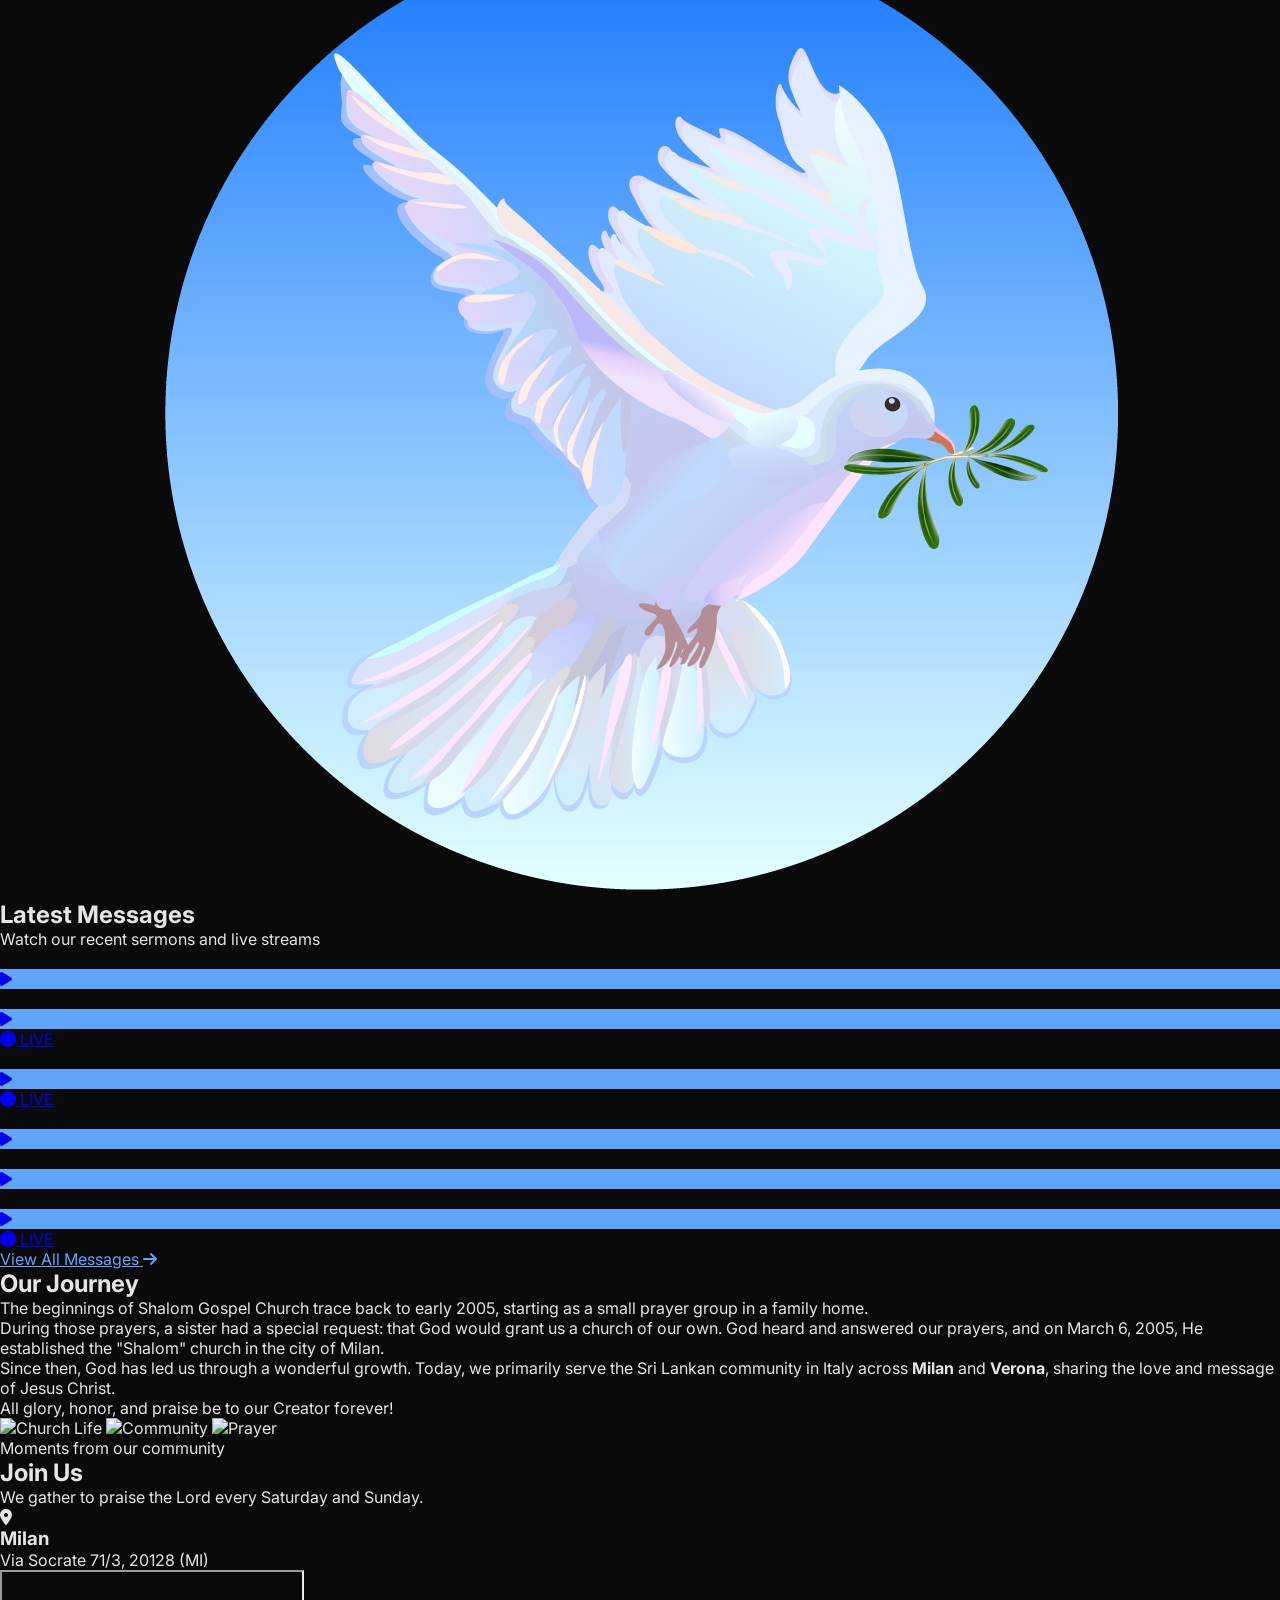
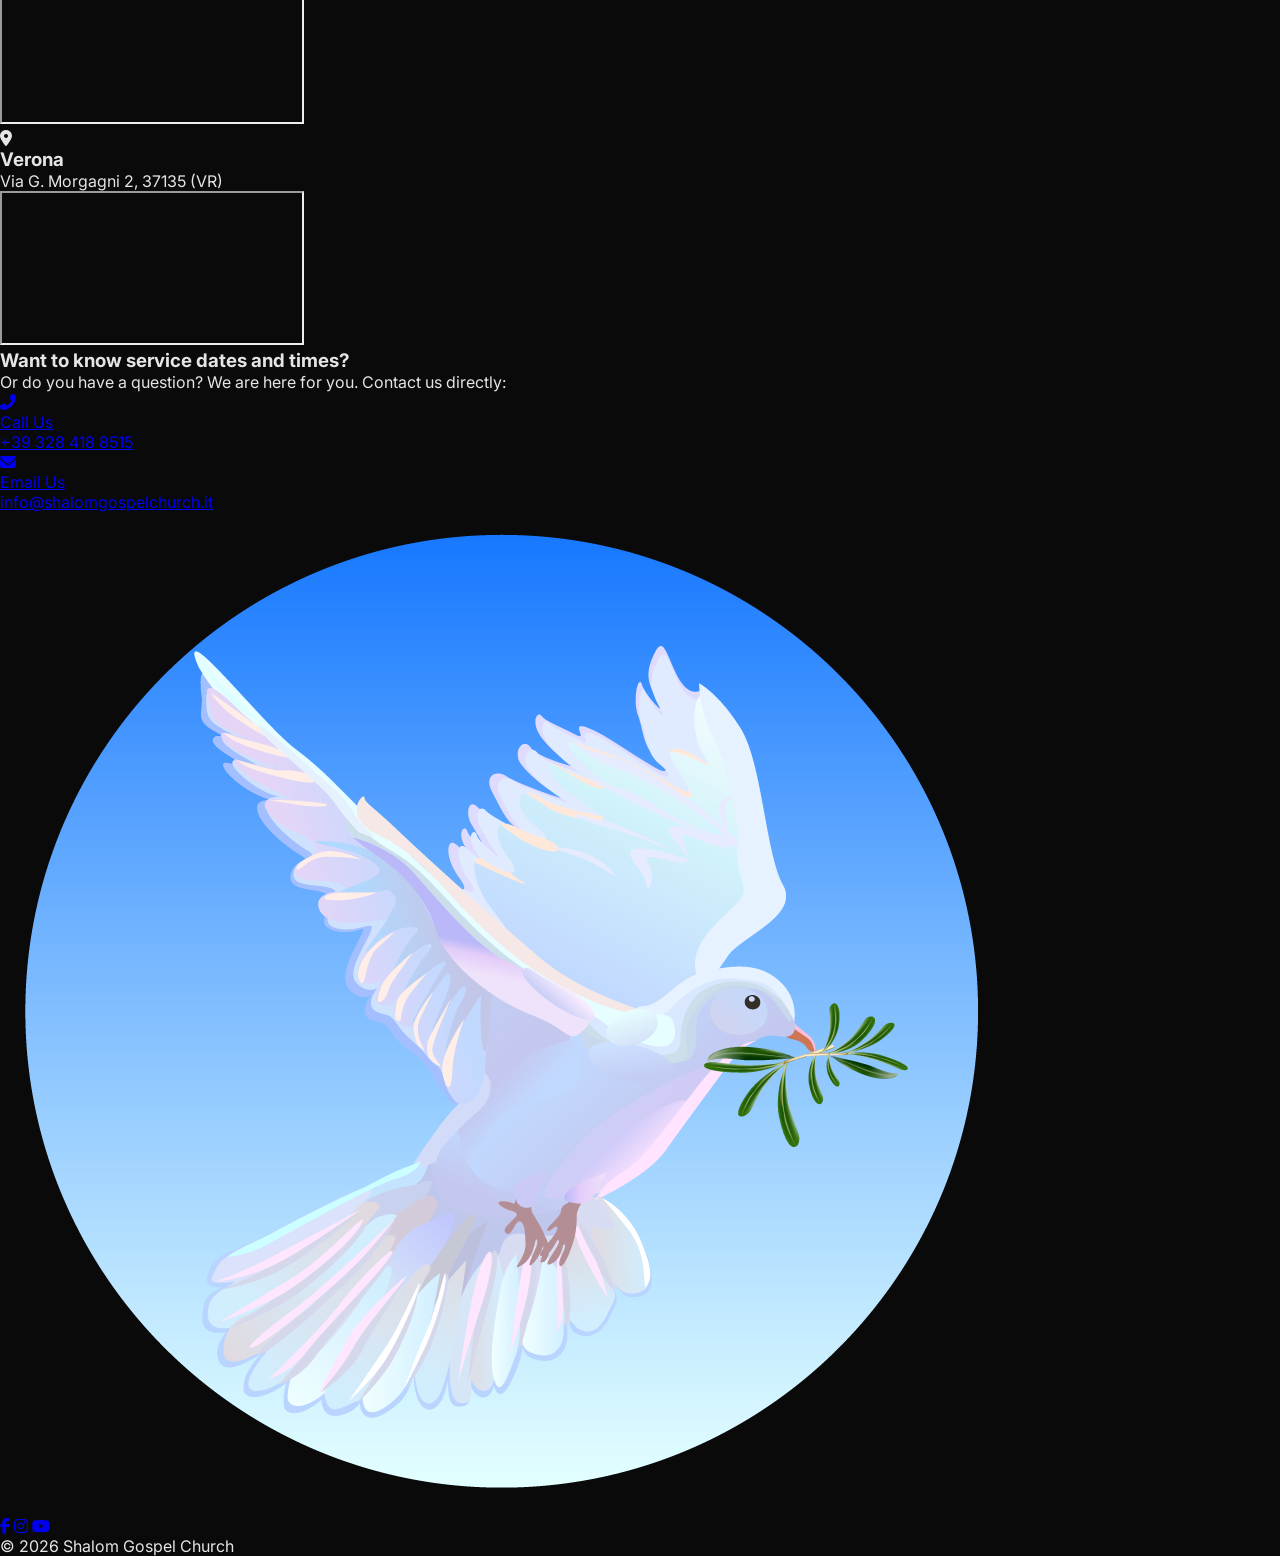
==== en/index.html @ 90278776 "Fine-tuning" ====
<!DOCTYPE html>
<html lang="en">
<head>
    <meta charset="UTF-8">
    <meta name="viewport" content="width=device-width, initial-scale=1.0">
    <title>Shalom Gospel Church - Christian Evangelical Church</title>
    <meta name="description" content="Shalom Gospel Church - Christian Evangelical Church serving the Sinhalese community in Italy. Join us for worship, fellowship, and spiritual growth.">

    <!-- Alternate Language Links -->
    <link rel="alternate" hreflang="it" href="https://shalomgospelchurch.it/" />
    <link rel="alternate" hreflang="en" href="https://shalomgospelchurch.it/en/" />
    <link rel="alternate" hreflang="si" href="https://shalomgospelchurch.it/si/" />
    <link rel="alternate" hreflang="x-default" href="https://shalomgospelchurch.it/" />

    <!-- Favicon -->
    <link rel="icon" type="image/png" href="../media/favicon/favicon-96x96.png">
    <link rel="shortcut icon" href="../media/favicon/favicon.ico">

    <!-- Apple Touch Icon (iOS - Add to Home Screen) -->
    <link rel="apple-touch-icon" href="../media/favicon/apple-touch-icon.png">
    <link rel="apple-touch-icon" sizes="180x180" href="../media/favicon/apple-touch-icon.png">

    <!-- Precomposed for older iOS -->
    <link rel="apple-touch-icon-precomposed" href="../media/favicon/apple-touch-icon.png">

    <link rel="stylesheet" href="https://cdn.jsdelivr.net/gh/lipis/flag-icons@7.2.3/css/flag-icons.min.css" />

    <!-- Apple Mobile Web App -->
    <meta name="apple-mobile-web-app-capable" content="yes">
    <meta name="apple-mobile-web-app-status-bar-style" content="black-translucent">
    <meta name="apple-mobile-web-app-title" content="SGC">

    <!-- Android Chrome -->
    <meta name="theme-color" content="#60a5fa">
    <meta name="mobile-web-app-capable" content="yes">

    <!-- PWA Manifest -->
    <link rel="manifest" href="../manifest.json">

    <!-- Tailwind CSS -->
    <script src="https://cdn.tailwindcss.com"></script>

    <!-- Google Fonts - Inter (similar to SF Pro) -->
    <link rel="preconnect" href="https://fonts.googleapis.com">
    <link rel="preconnect" href="https://fonts.gstatic.com" crossorigin>
    <link href="https://fonts.googleapis.com/css2?family=Inter:wght@300;400;500;600;700;800;900&display=swap" rel="stylesheet">

    <!-- Font Awesome -->
    <link rel="stylesheet" href="https://cdnjs.cloudflare.com/ajax/libs/font-awesome/6.5.1/css/all.min.css">

    <!-- Custom CSS -->
    <link rel="stylesheet" href="../css/style.css">
</head>
<body>

    <!-- Sticky Navbar (appears on scroll) -->
    <nav id="stickyNav" class="sticky-nav">
        <div class="container mx-auto px-6 py-4 flex justify-between items-center">
            <a href="/en/" class="flex items-center space-x-3">
                <img src="../media/logo.png" alt="Shalom Gospel Church" class="h-12 w-12">
                <span class="text-white font-semibold text-lg hidden sm:block">Shalom Gospel Church</span>
            </a>

            <!-- Language Selector -->
            <div class="flex items-center space-x-2">
                <a href="/" class="px-3 py-2 rounded-lg bg-blue-600 text-white font-semibold text-sm hover:bg-blue-700 transition-colors">
                    <span class="fi fi-it"></span>
                </a>
                <a href="/en/" class="px-3 py-2 rounded-lg bg-gray-800 text-white font-semibold text-sm hover:bg-gray-700 transition-colors">
                    <span class="fi fi-gb"></span>
                </a>
                <a href="/si/" class="px-3 py-2 rounded-lg bg-gray-800 text-white font-semibold text-sm hover:bg-gray-700 transition-colors">
                    <span class="fi fi-lk"></span>
                </a>
            </div>
        </div>
    </nav>

    <!-- Video Header Section -->
    <section class="video-header">
        <!-- Video Background -->
        <video autoplay muted loop playsinline id="heroVideo">
            <source src="../media/headerVideo.mp4" type="video/mp4">
            Your browser does not support the video tag.
        </video>

        <div class="video-overlay"></div>

        <div class="video-content">
            <div class="max-w-5xl mx-auto">
                <img src="../media/logo.png" alt="Shalom Gospel Church" class="h-24 w-24 md:h-32 md:w-32 mx-auto mb-8 animate-fadeInUp" id="heroLogo">

                <h1 class="text-4xl md:text-6xl lg:text-7xl font-bold text-white mb-6 animate-fadeInUp delay-1 tracking-tight">
                    Shalom Gospel Church
                </h1>

                <p class="text-xl md:text-2xl lg:text-3xl text-gray-200 mb-4 font-light italic animate-fadeInUp delay-2">
                    "And I tell you that you are Peter, and on this rock I will build my church, and the gates of Hades will not overcome it."
                </p>

                <p class="text-lg md:text-xl text-gray-300 animate-fadeInUp delay-3">
                    Matthew 16:18
                </p>
            </div>
        </div>
    </section>

    <!-- Latest Messages Section -->
    <section id="latest-message" class="py-20 md:py-32 bg-black">
        <div class="container mx-auto px-6 md:px-12 lg:px-24 max-w-7xl">
            <div class="text-center mb-16">
                <h2 class="text-4xl md:text-5xl lg:text-6xl font-bold text-white mb-6 tracking-tight">
                    Latest Messages
                </h2>
                <div class="w-24 h-1 bg-accent mx-auto"></div>
                <p class="text-lg md:text-xl text-gray-400 mt-6">
                    Watch our recent sermons and live streams
                </p>
            </div>

            <!-- Video Grid - Dynamically generated -->
            <div id="videoGrid" class="grid md:grid-cols-2 lg:grid-cols-3 gap-8 mb-12">
                <!-- Videos will be inserted here by JavaScript -->
            </div>

            <!-- View All Button -->
            <div class="text-center">
                <a href="https://www.youtube.com/@ShalomGospelChurch/streams" target="_blank" class="inline-flex items-center space-x-2 text-accent hover:text-blue-400 transition-colors font-semibold text-lg">
                    <span>View All Messages</span>
                    <i class="fas fa-arrow-right"></i>
                </a>
            </div>
        </div>
    </section>

    <!-- chi siamo -->
    <section id="about-us" class="py-20 bg-gray-900 border-t border-gray-800">
        <div class="container mx-auto px-6 md:px-12 lg:px-24 max-w-7xl">
            <div class="flex flex-col lg:flex-row items-center gap-12">

                <div class="lg:w-7/12 order-2 lg:order-1">
                    <h2 class="text-3xl md:text-4xl font-bold text-white mb-6 tracking-tight">
                        Our Journey
                    </h2>
                    <div class="w-20 h-1 bg-blue-500 mb-8"></div>

                    <div class="space-y-6 text-gray-300 text-lg leading-relaxed italic">
                        <p>
                            The beginnings of Shalom Gospel Church trace back to early 2005, starting as a small prayer group in a family home.
                        </p>
                        <p>
                            During those prayers, a sister had a special request: that God would grant us a church of our own. God heard and answered our prayers, and on March 6, 2005, He established the "Shalom" church in the city of Milan.
                        </p>
                        <p>
                            Since then, God has led us through a wonderful growth. Today, we primarily serve the Sri Lankan community in Italy across <strong>Milan</strong> and <strong>Verona</strong>, sharing the love and message of Jesus Christ.
                        </p>
                        <p class="font-semibold text-white">
                            All glory, honor, and praise be to our Creator forever!
                        </p>
                    </div>
                </div>

                <div class="lg:w-5/12 order-1 lg:order-2 w-full">
                    <div class="relative overflow-hidden rounded-2xl shadow-2xl aspect-[4/3] group">
                        <div id="about-slider-en" class="flex transition-transform duration-700 ease-in-out h-full">
                            <img src="https://placehold.co/600x400" alt="Church Life" class="min-w-full h-full object-cover">
                            <img src="https://placehold.co/600x400" alt="Community" class="min-w-full h-full object-cover">
                            <img src="https://placehold.co/600x400" alt="Prayer" class="min-w-full h-full object-cover">
                        </div>
                        <div class="absolute inset-0 bg-gradient-to-t from-black/50 to-transparent pointer-events-none"></div>
                    </div>
                    <p class="text-center text-gray-500 text-sm mt-4 italic">Moments from our community</p>
                </div>

            </div>
        </div>
    </section>

    <!-- contact -->
    <section id="contact-us" class="py-20 bg-black">
        <div class="container mx-auto px-6 md:px-12 lg:px-24 max-w-7xl">

            <div class="text-center mb-16">
                <h2 class="text-3xl md:text-5xl font-bold text-white mb-4 tracking-tight uppercase">Join Us</h2>
                <p class="text-gray-400 text-lg italic">We gather to praise the Lord every Saturday and Sunday.</p>
                <div class="w-20 h-1 bg-blue-500 mx-auto mt-6 shadow-[0_0_15px_rgba(59,130,246,0.5)]"></div>
            </div>

            <div class="grid lg:grid-cols-2 gap-12">

                <div class="bg-gray-900 rounded-3xl p-8 border border-gray-800 hover:border-blue-500/50 transition-all duration-300 shadow-xl group">
                    <div class="flex items-start justify-between mb-6">
                        <div class="flex items-center space-x-4">
                            <div class="w-12 h-12 bg-blue-600/20 rounded-xl flex items-center justify-center text-blue-500">
                                <i class="fas fa-map-marker-alt text-xl"></i>
                            </div>
                            <div>
                                <h3 class="text-2xl font-bold text-white uppercase tracking-tight">Milan</h3>
                                <p class="text-gray-400">Via Socrate 71/3, 20128 (MI)</p>
                            </div>
                        </div>
                    </div>

                    <div class="rounded-2xl overflow-hidden h-64 border border-gray-800 shadow-inner">
                        <iframe
                                src="https://www.google.com/maps/embed?pb=!1m18!1m12!1m3!1d2795.5350354148!2d9.2246473!3d45.5113888!2m3!1f0!2f0!3f0!3m2!1i1024!2i768!4f13.1!3m3!1m2!1s0x4786c641f98c8c51%3A0x6b8c8c51f98c8c51!2sVia%20Socrate%2C%2071%2C%2020128%20Milano%20MI!5e0!3m2!1sit!2sit!4v1700000000000"
                                class="w-full h-full border-0 grayscale group-hover:grayscale-0 transition-all duration-700"
                                allowfullscreen="" loading="lazy"></iframe>
                    </div>
                </div>

                <div class="bg-gray-900 rounded-3xl p-8 border border-gray-800 hover:border-blue-500/50 transition-all duration-300 shadow-xl group">
                    <div class="flex items-start justify-between mb-6">
                        <div class="flex items-center space-x-4">
                            <div class="w-12 h-12 bg-blue-600/20 rounded-xl flex items-center justify-center text-blue-500">
                                <i class="fas fa-map-marker-alt text-xl"></i>
                            </div>
                            <div>
                                <h3 class="text-2xl font-bold text-white uppercase tracking-tight">Verona</h3>
                                <p class="text-gray-400">Via G. Morgagni 2, 37135 (VR)</p>
                            </div>
                        </div>
                    </div>

                    <div class="rounded-2xl overflow-hidden h-64 border border-gray-800 shadow-inner">
                        <iframe
                                src="https://www.google.com/maps/embed?pb=!1m18!1m12!1m3!1d2801.444747761042!2d10.9928!3d45.4057!2m3!1f0!2f0!3f0!3m2!1i1024!2i768!4f13.1!3m3!1m2!1s0x477f5f9091f09c73%3A0x9f5a09c2a26563e4!2sVia%20G.%20Morgagni%2C%202%2C%2037135%20Verona%20VR!5e0!3m2!1sit!2sit!4v1700000000000"
                                class="w-full h-full border-0 grayscale group-hover:grayscale-0 transition-all duration-700"
                                allowfullscreen="" loading="lazy"></iframe>
                    </div>
                </div>
            </div>

            <div class="mt-16 text-center max-w-4xl mx-auto">
                <div class="mb-10">
                    <h3 class="text-2xl md:text-3xl font-bold text-white mb-4">Want to know service dates and times?</h3>
                    <p class="text-gray-400 text-lg italic">Or do you have a question? We are here for you. Contact us directly:</p>
                    <div class="w-16 h-1 bg-blue-500 mx-auto mt-6"></div>
                </div>

                <div class="grid md:grid-cols-2 gap-6">
                    <a href="tel:+393284188515" class="flex items-center justify-center space-x-4 p-6 bg-gray-900 rounded-2xl border border-gray-800 hover:bg-blue-600 group transition-all duration-500 shadow-lg">
                        <div class="w-12 h-12 bg-blue-600/10 rounded-full flex items-center justify-center group-hover:bg-white/20 transition-colors">
                            <i class="fas fa-phone-alt text-blue-500 group-hover:text-white text-xl"></i>
                        </div>
                        <div class="text-left">
                            <p class="text-xs text-gray-500 uppercase font-bold group-hover:text-blue-100">Call Us</p>
                            <p class="text-xl font-bold text-white">+39 328 418 8515</p>
                        </div>
                    </a>

                    <a href="mailto:info@shalomgospelchurch.it" class="flex items-center justify-center space-x-4 p-6 bg-gray-900 rounded-2xl border border-gray-800 hover:bg-blue-600 group transition-all duration-500 shadow-lg">
                        <div class="w-12 h-12 bg-blue-600/10 rounded-full flex items-center justify-center group-hover:bg-white/20 transition-colors">
                            <i class="fas fa-envelope text-blue-500 group-hover:text-white text-xl"></i>
                        </div>
                        <div class="text-left">
                            <p class="text-xs text-gray-500 uppercase font-bold group-hover:text-blue-100">Email Us</p>
                            <p class="text-lg font-bold text-white">info@shalomgospelchurch.it</p>
                        </div>
                    </a>
                </div>
            </div>
        </div>
    </section>

    <!-- Footer -->
    <!-- Footer -->
    <footer class="bg-[#0a0f1a] py-12 border-t border-gray-800">
        <div class="container mx-auto px-6 text-center">
            <img src="/media/logo.png" alt="SGC" class="h-16 w-16 mx-auto mb-6 opacity-80 hover:opacity-100 transition-opacity">

            <div class="flex justify-center space-x-6 mb-8">
                <a target="_blank" href="https://www.facebook.com/people/Shalom-Gospel-Church/61575921363341/" class="text-gray-500 hover:text-blue-500 text-2xl transition-colors"><i class="fab fa-facebook-f"></i></a>
                <a target="_blank" href="https://www.instagram.com/p/DVXwkDZk5fB/" class="text-gray-500 hover:text-pink-500 text-2xl transition-colors"><i class="fab fa-instagram"></i></a>
                <a target="_blank" href="https://www.youtube.com/c/ShalomGospelChurch" class="text-gray-500 hover:text-red-500 text-2xl transition-colors"><i class="fab fa-youtube"></i></a>
            </div>

            <p class="text-gray-600 text-sm tracking-widest uppercase">
                © <span id="currentYear"></span> Shalom Gospel Church
            </p>
        </div>
    </footer>


    <!-- JavaScript Files -->
    <script>
        // Adjust paths for subdirectory
        const basePath = '../';
    </script>
    <script src="../js/main.js"></script>
    <script src="../js/youtube.js"></script>
</body>
</html>
---- css/style.css ----
* {
    margin: 0;
    padding: 0;
    box-sizing: border-box;
}

body {
    font-family: 'Inter', -apple-system, BlinkMacSystemFont, 'Segoe UI', sans-serif;
    background-color: #0a0a0a;
    color: #e5e5e5;
    -webkit-font-smoothing: antialiased;
    -moz-osx-font-smoothing: grayscale;
}

html {
    scroll-behavior: smooth;
}

/* Sticky Navbar */
.sticky-nav {
    position: fixed;
    top: 0;
    left: 0;
    width: 100%;
    z-index: 1000;
    background-color: rgba(10, 10, 10, 0.95);
    backdrop-filter: blur(10px);
    border-bottom: 1px solid rgba(96, 165, 250, 0.1);
    transform: translateY(-100%);
    transition: transform 0.3s ease-in-out;
}

.sticky-nav.visible {
    transform: translateY(0);
}

/* Language Dropdown */
.language-dropdown {
    position: relative;
}

.language-dropdown-content {
    position: absolute;
    right: 0;
    top: 100%;
    margin-top: 0.5rem;
    background-color: rgba(26, 26, 26, 0.98);
    border: 1px solid rgba(96, 165, 250, 0.2);
    border-radius: 0.5rem;
    min-width: 140px;
    display: none;
    box-shadow: 0 10px 25px rgba(0, 0, 0, 0.5);
    backdrop-filter: blur(10px);
}

.language-dropdown-content.show {
    display: block;
}

.language-option {
    padding: 0.75rem 1rem;
    cursor: pointer;
    transition: all 0.2s;
    display: flex;
    align-items: center;
    gap: 0.5rem;
    color: #e5e5e5;
}

.language-option:hover {
    background-color: rgba(96, 165, 250, 0.1);
    color: #60a5fa;
}

.language-option.active {
    background-color: rgba(96, 165, 250, 0.15);
    color: #60a5fa;
    font-weight: 600;
}

/* Video Header */
.video-header {
    position: relative;
    width: 100%;
    height: 100vh;
    overflow: hidden;
}

.video-header video {
    position: absolute;
    top: 50%;
    left: 50%;
    min-width: 100%;
    min-height: 100%;
    width: auto;
    height: auto;
    transform: translate(-50%, -50%);
    object-fit: cover;
}

.video-overlay {
    position: absolute;
    top: 0;
    left: 0;
    width: 100%;
    height: 100%;
    background: linear-gradient(180deg, rgba(10, 10, 10, 0.4) 0%, rgba(10, 10, 10, 0.7) 100%);
}

.video-content {
    position: relative;
    z-index: 10;
    height: 100%;
    display: flex;
    flex-direction: column;
    justify-content: center;
    align-items: center;
    text-align: center;
    padding: 2rem;
}

/* Accent Colors */
.text-accent {
    color: #60a5fa;
}

.bg-accent {
    background-color: #60a5fa;
}

/* Journey Section */
.journey-content p {
    line-height: 1.8;
    margin-bottom: 1.5rem;
}

/* Animations */
@keyframes fadeInUp {
    from {
        opacity: 0;
        transform: translateY(40px);
    }
    to {
        opacity: 1;
        transform: translateY(0);
    }
}

.animate-fadeInUp {
    animation: fadeInUp 1s ease-out;
}

.delay-1 {
    animation-delay: 0.2s;
    opacity: 0;
    animation-fill-mode: forwards;
}

.delay-2 {
    animation-delay: 0.4s;
    opacity: 0;
    animation-fill-mode: forwards;
}

.delay-3 {
    animation-delay: 0.6s;
    opacity: 0;
    animation-fill-mode: forwards;
}
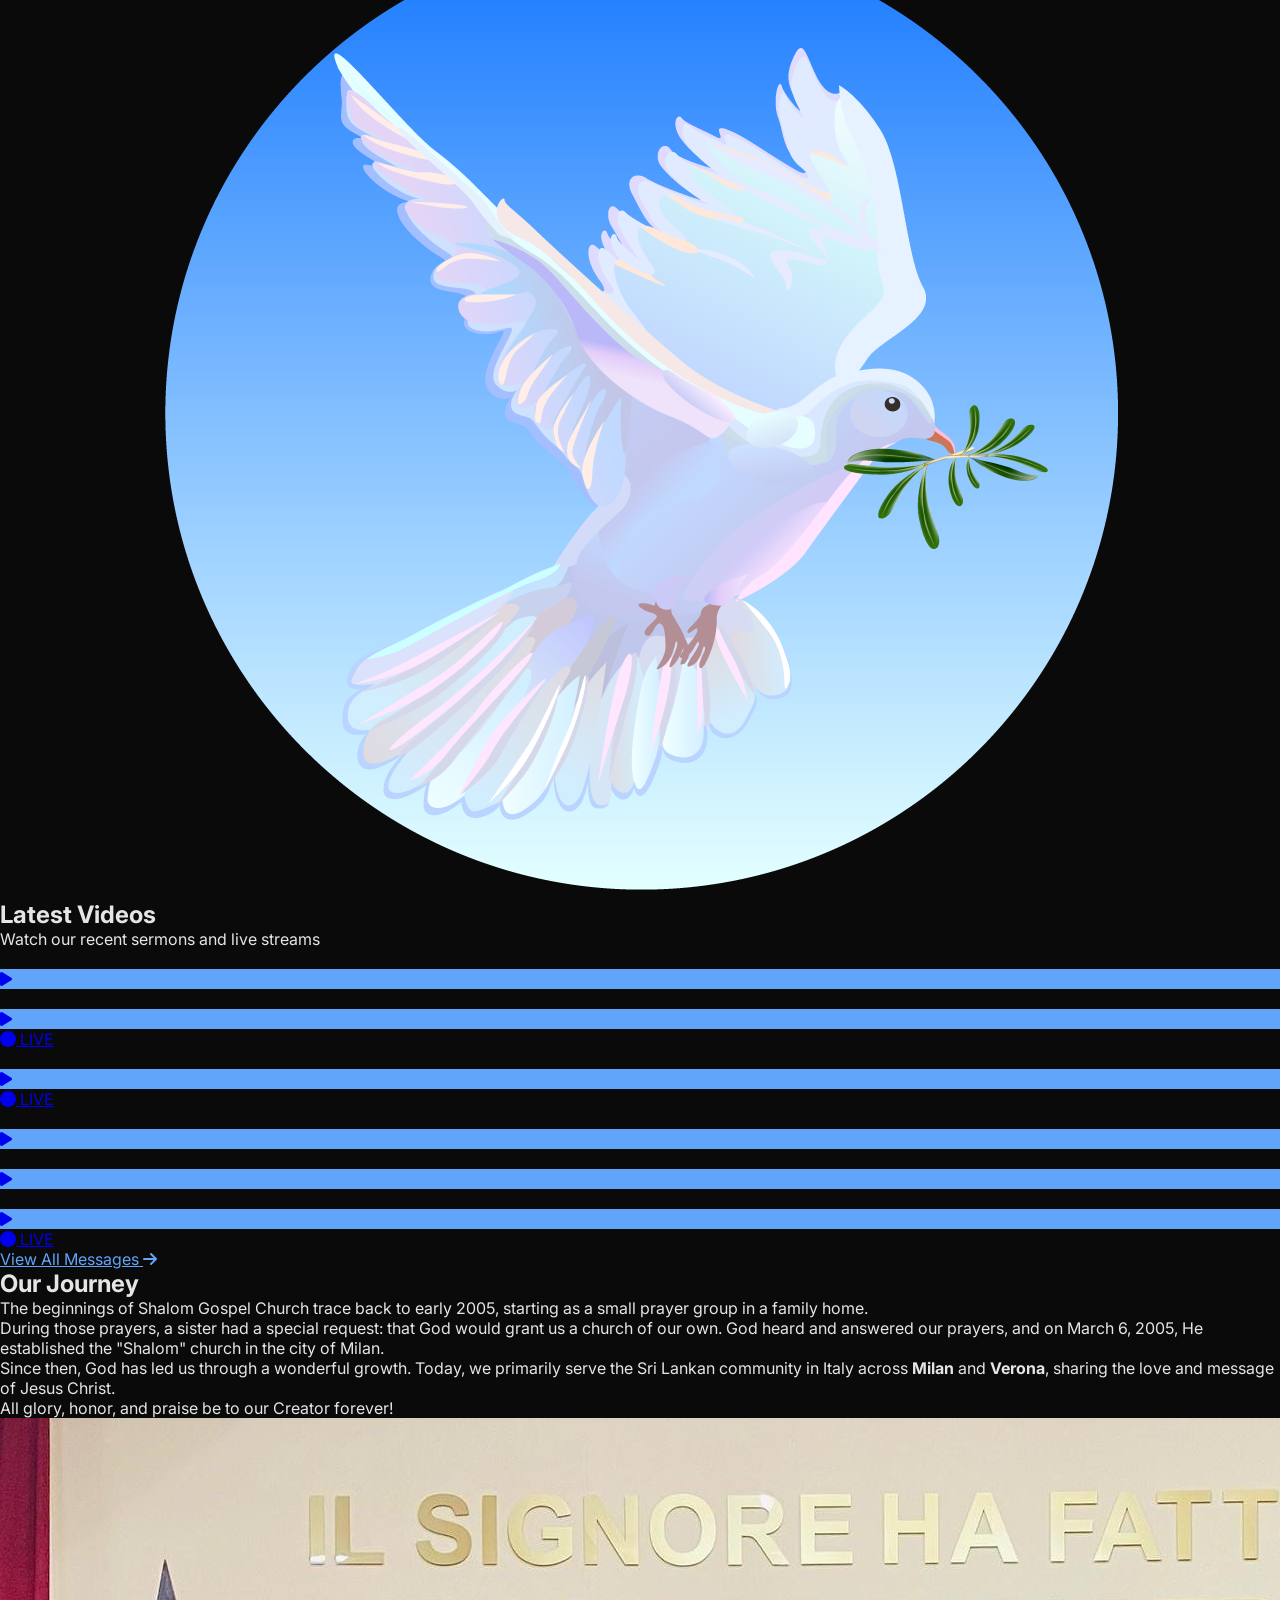
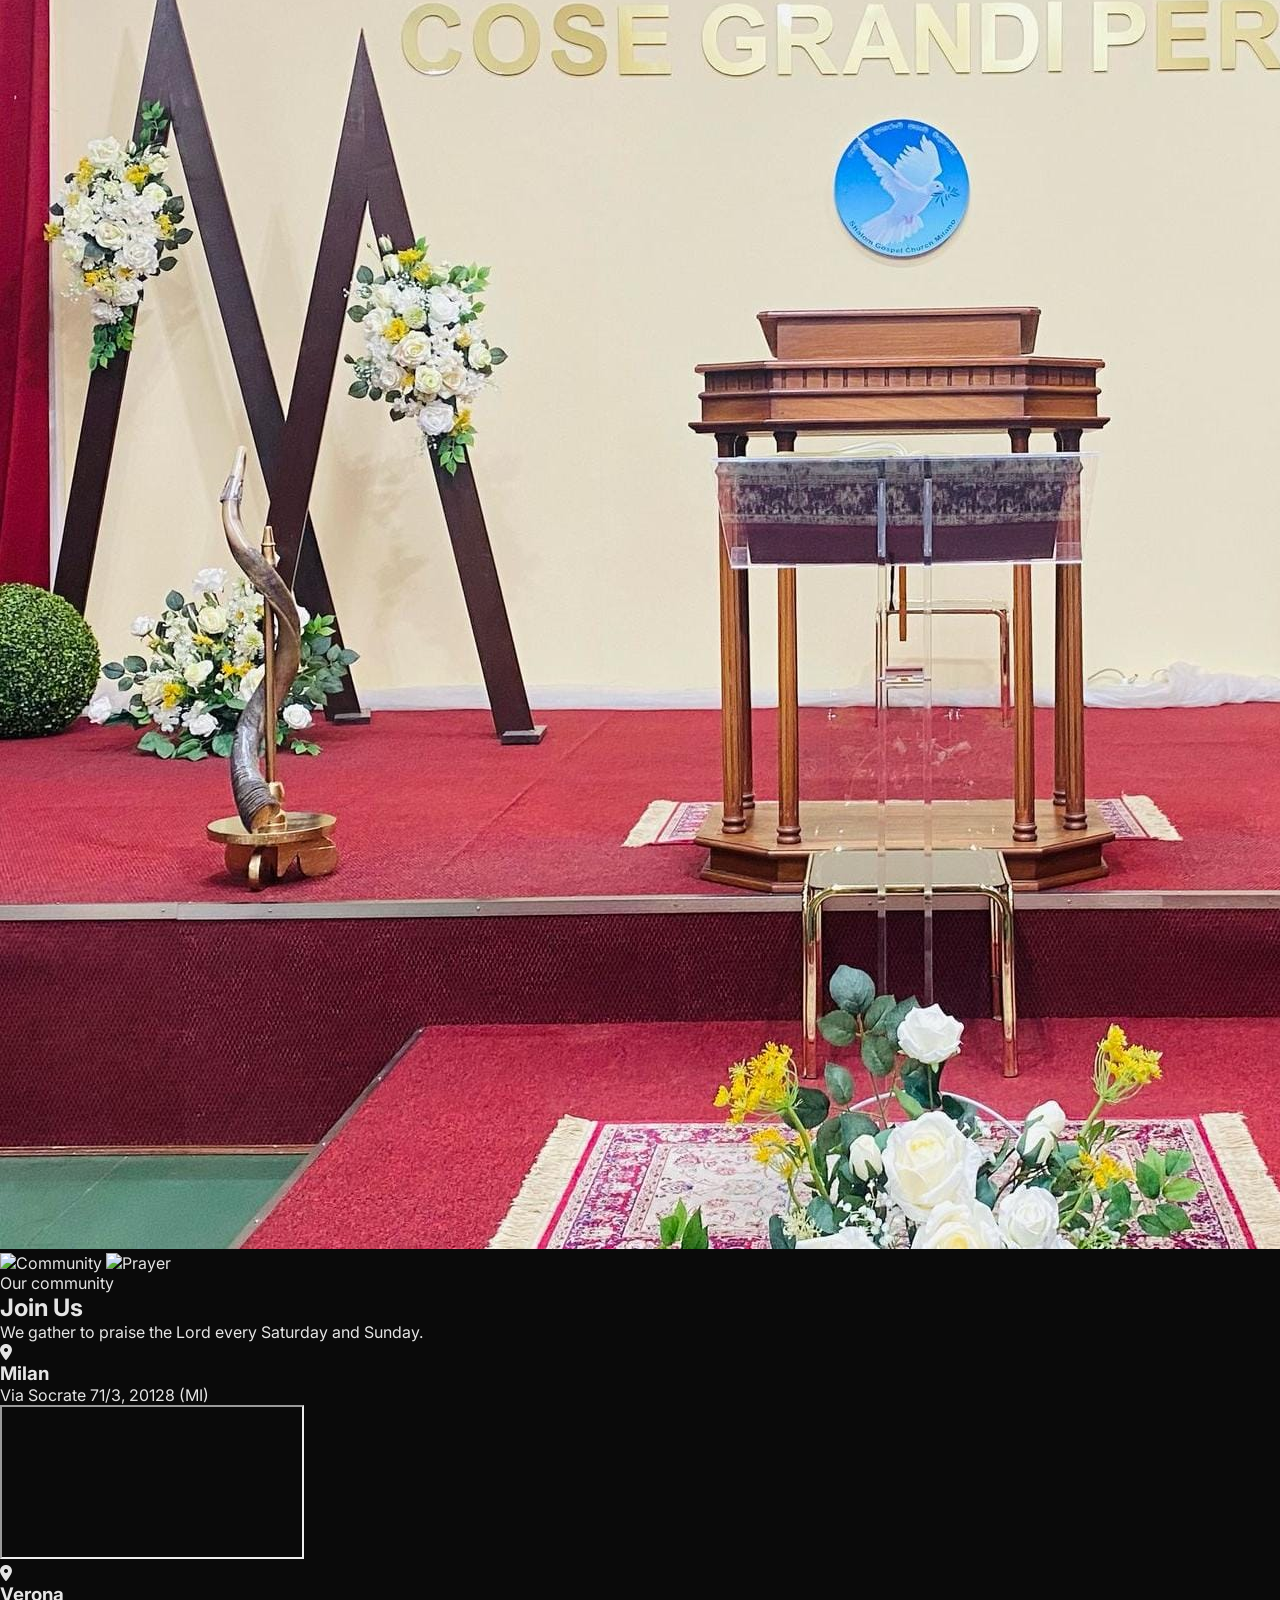
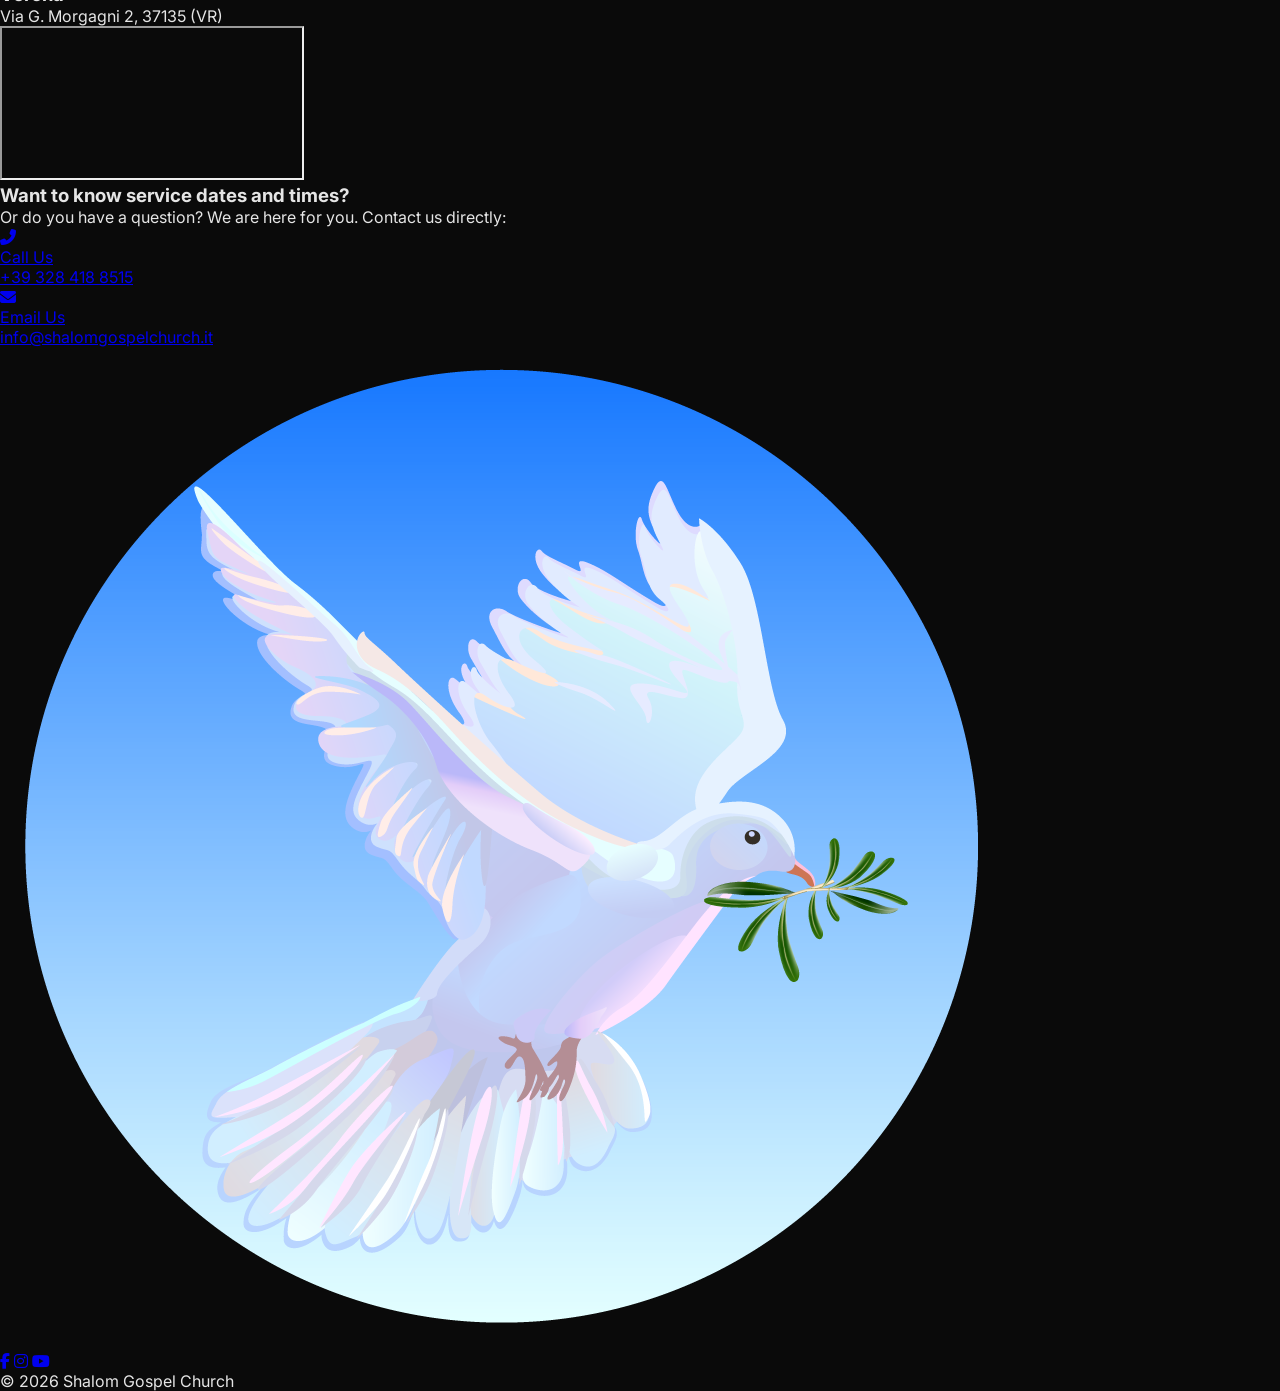
==== commit d91cf98d: "Integrate sitemap, SEO enhancements, YouTube videos API, and community updates" ====
--- a/en/index.html
+++ b/en/index.html
@@ -5,6 +5,28 @@
     <meta name="viewport" content="width=device-width, initial-scale=1.0">
     <title>Shalom Gospel Church - Christian Evangelical Church</title>
     <meta name="description" content="Shalom Gospel Church - Christian Evangelical Church serving the Sinhalese community in Italy. Join us for worship, fellowship, and spiritual growth.">
+    <meta name="robots" content="index, follow">
+    <link rel="canonical" href="https://shalomgospelchurch.it/en/" />
+
+    <!-- Open Graph / Facebook -->
+    <meta property="og:type" content="website">
+    <meta property="og:url" content="https://shalomgospelchurch.it/en/">
+    <meta property="og:site_name" content="Shalom Gospel Church">
+    <meta property="og:locale" content="en_US">
+    <meta property="og:title" content="Shalom Gospel Church - Christian Evangelical Church">
+    <meta property="og:description" content="Shalom Gospel Church - Christian Evangelical Church serving the Sinhalese community in Italy. Join us for worship, fellowship, and spiritual growth.">
+    <meta property="og:image" content="https://shalomgospelchurch.it/media/logo.png">
+    <meta property="og:image:width" content="1000">
+    <meta property="og:image:height" content="1000">
+    <meta property="og:image:alt" content="Shalom Gospel Church logo">
+
+    <!-- Twitter Card -->
+    <meta name="twitter:card" content="summary_large_image">
+    <meta name="twitter:url" content="https://shalomgospelchurch.it/en/">
+    <meta name="twitter:title" content="Shalom Gospel Church - Christian Evangelical Church">
+    <meta name="twitter:description" content="Shalom Gospel Church - Christian Evangelical Church serving the Sinhalese community in Italy. Join us for worship, fellowship, and spiritual growth.">
+    <meta name="twitter:image" content="https://shalomgospelchurch.it/media/logo.png">
+    <meta name="twitter:image:alt" content="Shalom Gospel Church logo">
 
     <!-- Alternate Language Links -->
     <link rel="alternate" hreflang="it" href="https://shalomgospelchurch.it/" />
@@ -69,9 +91,10 @@
                 <a href="/en/" class="px-3 py-2 rounded-lg bg-gray-800 text-white font-semibold text-sm hover:bg-gray-700 transition-colors">
                     <span class="fi fi-gb"></span>
                 </a>
+                <!--
                 <a href="/si/" class="px-3 py-2 rounded-lg bg-gray-800 text-white font-semibold text-sm hover:bg-gray-700 transition-colors">
                     <span class="fi fi-lk"></span>
-                </a>
+                </a>-->
             </div>
         </div>
     </nav>
@@ -95,11 +118,11 @@
                 </h1>
 
                 <p class="text-xl md:text-2xl lg:text-3xl text-gray-200 mb-4 font-light italic animate-fadeInUp delay-2">
-                    "And I tell you that you are Peter, and on this rock I will build my church, and the gates of Hades will not overcome it."
+                    "But unto you that fear my name shall the Sun of righteousness arise with healing in his wings"
                 </p>
 
                 <p class="text-lg md:text-xl text-gray-300 animate-fadeInUp delay-3">
-                    Matthew 16:18
+                    Malachi 4:2a
                 </p>
             </div>
         </div>
@@ -110,7 +133,7 @@
         <div class="container mx-auto px-6 md:px-12 lg:px-24 max-w-7xl">
             <div class="text-center mb-16">
                 <h2 class="text-4xl md:text-5xl lg:text-6xl font-bold text-white mb-6 tracking-tight">
-                    Latest Messages
+                    Latest Videos
                 </h2>
                 <div class="w-24 h-1 bg-accent mx-auto"></div>
                 <p class="text-lg md:text-xl text-gray-400 mt-6">
@@ -163,13 +186,13 @@
                 <div class="lg:w-5/12 order-1 lg:order-2 w-full">
                     <div class="relative overflow-hidden rounded-2xl shadow-2xl aspect-[4/3] group">
                         <div id="about-slider-en" class="flex transition-transform duration-700 ease-in-out h-full">
-                            <img src="https://placehold.co/600x400" alt="Church Life" class="min-w-full h-full object-cover">
+                            <img src="/media/shalom_gospel_church.jpeg" alt="Church Life" class="min-w-full h-full object-cover">
                             <img src="https://placehold.co/600x400" alt="Community" class="min-w-full h-full object-cover">
                             <img src="https://placehold.co/600x400" alt="Prayer" class="min-w-full h-full object-cover">
                         </div>
                         <div class="absolute inset-0 bg-gradient-to-t from-black/50 to-transparent pointer-events-none"></div>
                     </div>
-                    <p class="text-center text-gray-500 text-sm mt-4 italic">Moments from our community</p>
+                    <p class="text-center text-gray-500 text-sm mt-4 italic">Our community</p>
                 </div>
 
             </div>
@@ -288,7 +311,7 @@
         const basePath = '../';
     </script>
     <script src="../js/main.js"></script>
-    <script src="../js/youtube.js"></script>
+    <script src="../js/youtube.js?v=2"></script>
 </body>
 </html>
 
--- a/css/style.css
+++ b/css/style.css
@@ -104,7 +104,7 @@
     left: 0;
     width: 100%;
     height: 100%;
-    background: linear-gradient(180deg, rgba(10, 10, 10, 0.4) 0%, rgba(10, 10, 10, 0.7) 100%);
+    background: linear-gradient(180deg, rgba(10, 10, 10, 0.79) 0%, rgba(10, 10, 10, 0.82) 100%);
 }
 
 .video-content {
